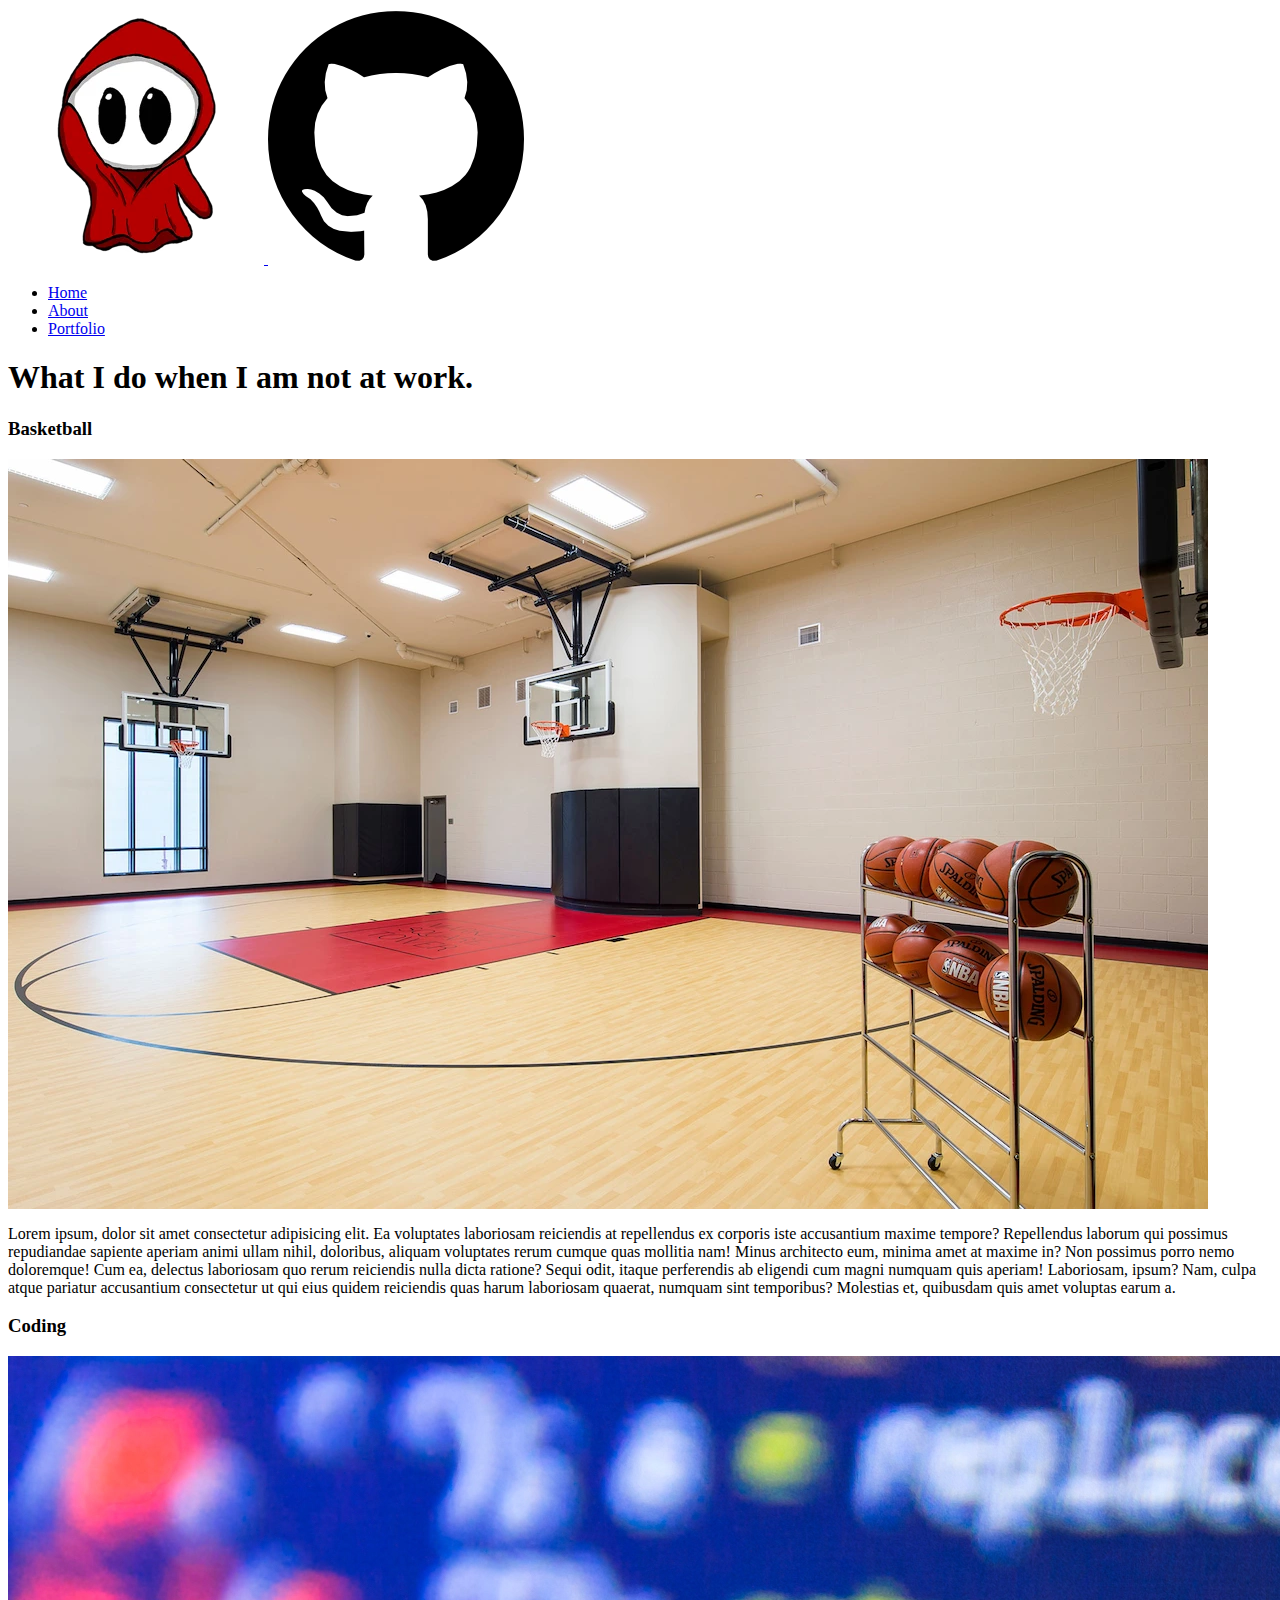
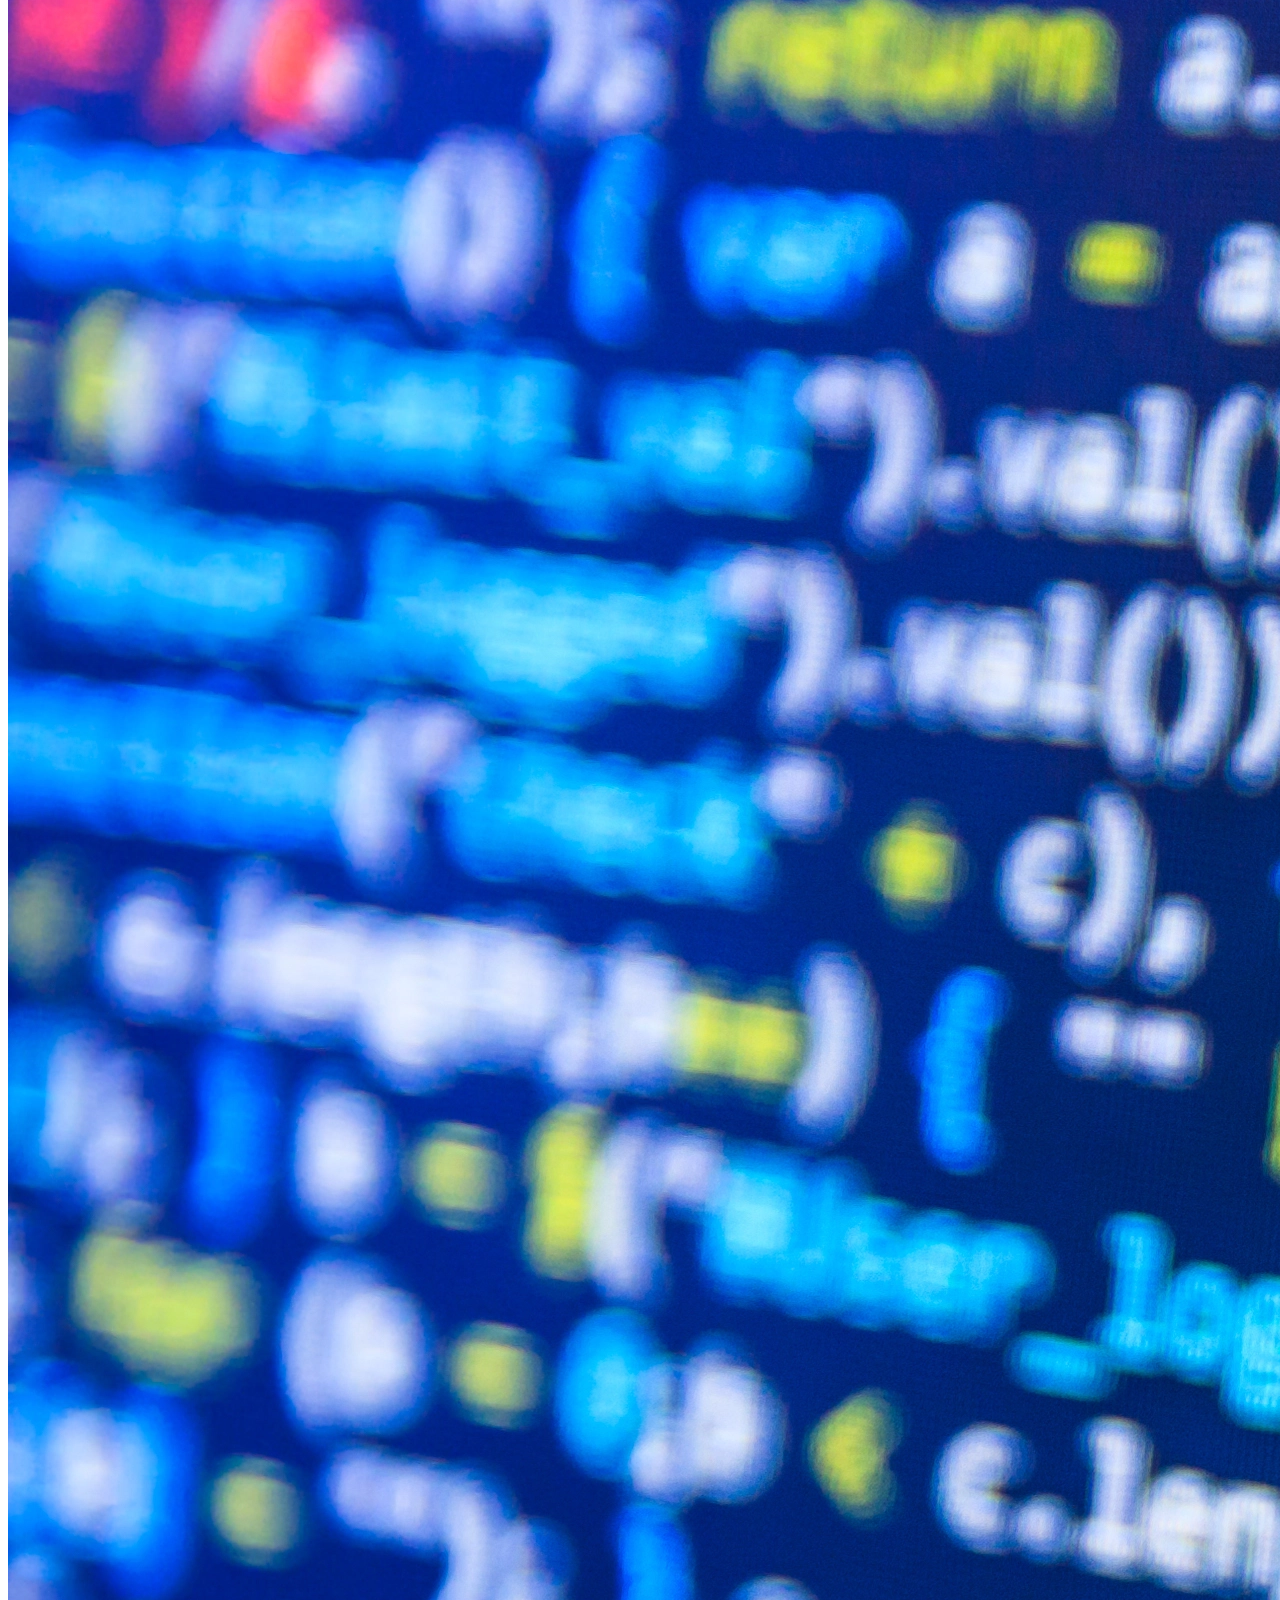
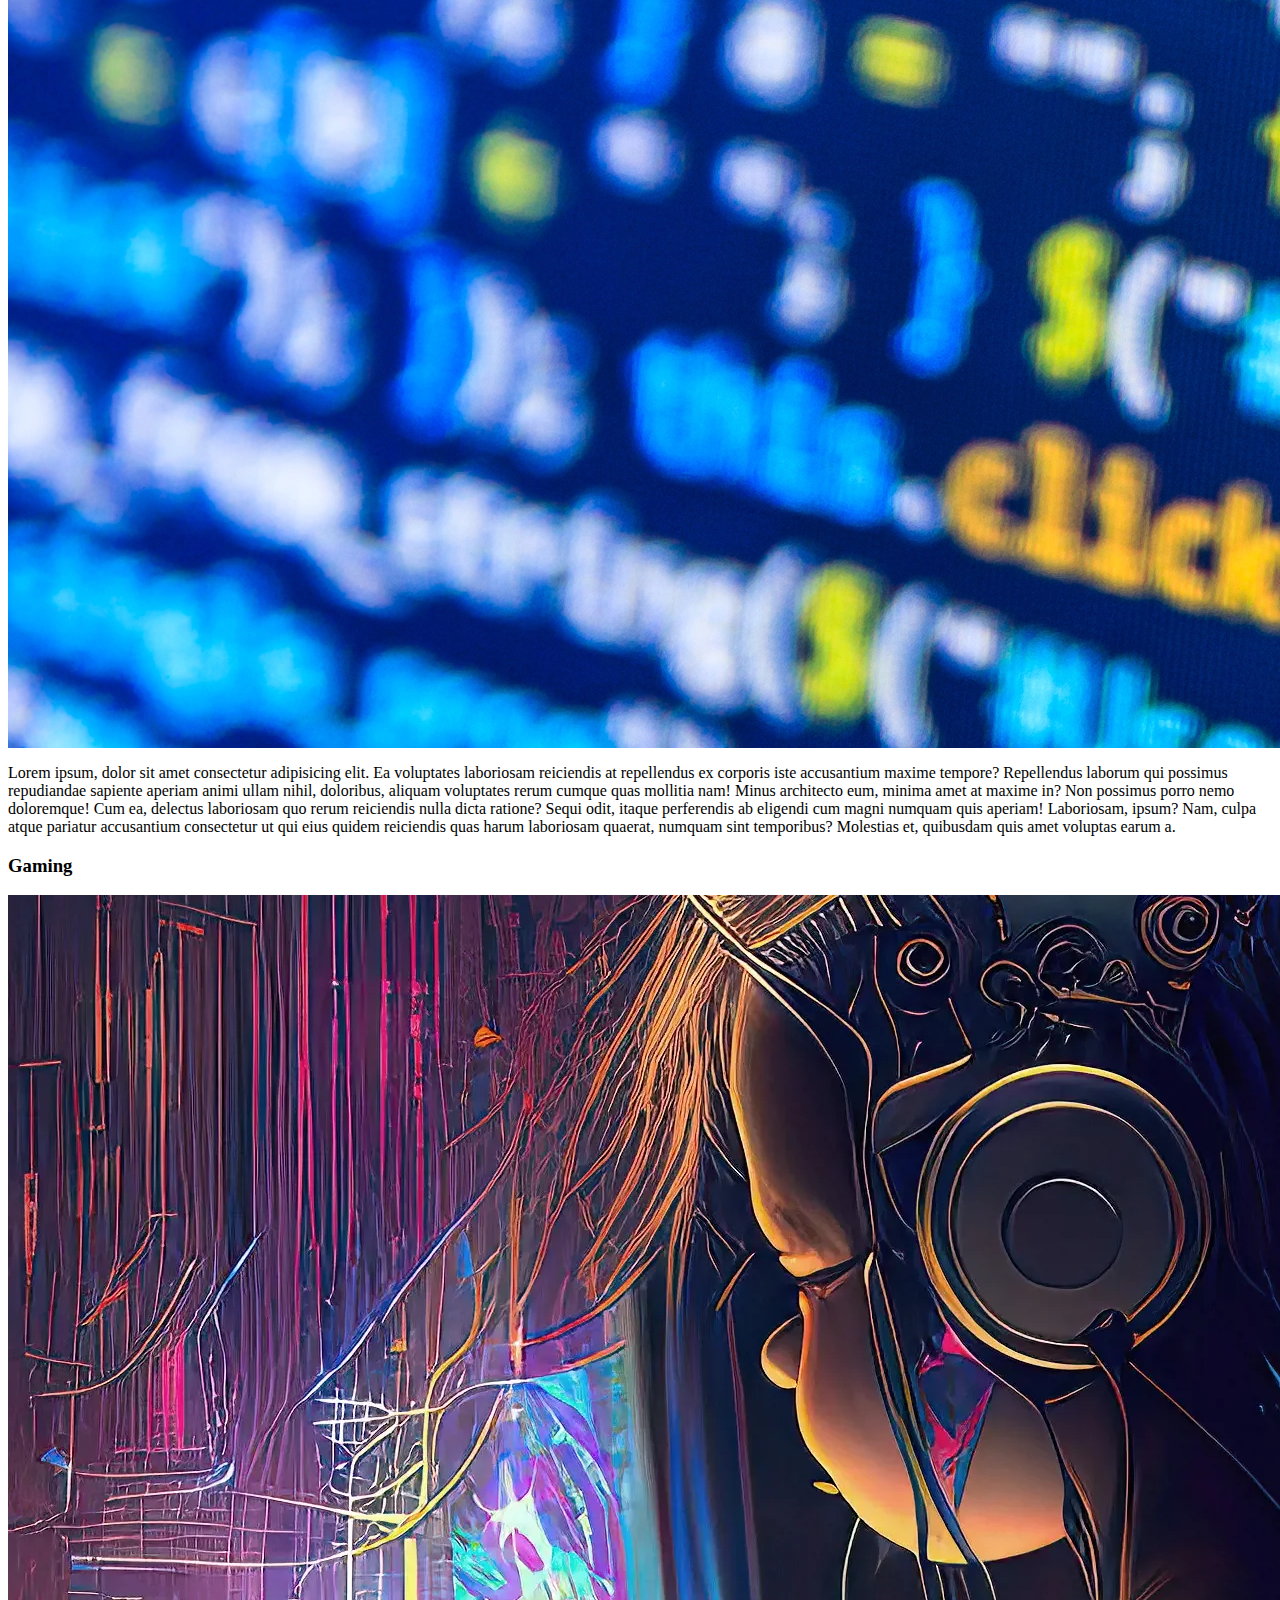
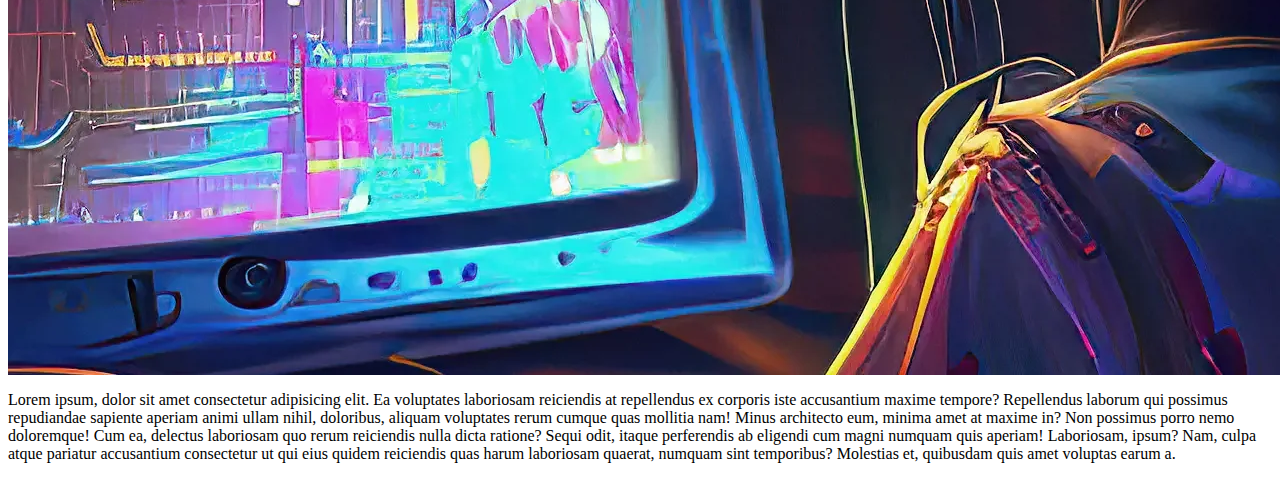
==== about.html @ a4ad2078 "Added html from previous project/Added new read.me file." ====
<html>
  <head>
    <title>Home Page</title>
    <link rel="stylesheet" href="style.css">
  </head>
  <body>
    <header class="logo">
      <a href="index.html">
        <img src="images/nav-logo.webp" alt="nav-logo">
      </a>
      <a class="git-hub-logo" href="https://github.com/goofycode83" target="_blank">
        <img class="git" src="images/git-hub.png" alt="Github">
     </a>
      <nav>
        <ul>
          <li><a href="index.html">Home</a></li>
          <li><a href="about.html">About</a></li>
          <li><a href="portfolio.html">Portfolio</a></li>
        </ul>
      </nav>
    </header>

    <article class="about">
      <h1 class="about-heading">What I do when I am not at work.</h1>
      <section class="about-content">
        <h3>Basketball</h3>
        <img class="text-imgs" src="images/basketball-court.webp" alt="basketball">
        <p>Lorem ipsum, dolor sit amet consectetur adipisicing elit. Ea voluptates laboriosam reiciendis at repellendus ex corporis iste accusantium maxime tempore? Repellendus laborum qui possimus repudiandae sapiente aperiam animi ullam nihil, doloribus, aliquam voluptates rerum cumque quas mollitia nam! Minus architecto eum, minima amet at maxime in? Non possimus porro nemo doloremque! Cum ea, delectus laboriosam quo rerum reiciendis nulla dicta ratione? Sequi odit, itaque perferendis ab eligendi cum magni numquam quis aperiam! Laboriosam, ipsum? Nam, culpa atque pariatur accusantium consectetur ut qui eius quidem reiciendis quas harum laboriosam quaerat, numquam sint temporibus? Molestias et, quibusdam quis amet voluptas earum a.</p>
      </section>
      
      
      <section class="about-content">
        <h3>Coding</h3>
        <img class="text-imgs" src="images/coding.webp" alt="coding">
        <p>Lorem ipsum, dolor sit amet consectetur adipisicing elit. Ea voluptates laboriosam reiciendis at repellendus ex corporis iste accusantium maxime tempore? Repellendus laborum qui possimus repudiandae sapiente aperiam animi ullam nihil, doloribus, aliquam voluptates rerum cumque quas mollitia nam! Minus architecto eum, minima amet at maxime in? Non possimus porro nemo doloremque! Cum ea, delectus laboriosam quo rerum reiciendis nulla dicta ratione? Sequi odit, itaque perferendis ab eligendi cum magni numquam quis aperiam! Laboriosam, ipsum? Nam, culpa atque pariatur accusantium consectetur ut qui eius quidem reiciendis quas harum laboriosam quaerat, numquam sint temporibus? Molestias et, quibusdam quis amet voluptas earum a.</p>
      </section>
     
      <section class="about-content">
        <h3>Gaming</h3>
        <img class="text-imgs" src="images/gaming.webp" alt="gaming">
        <p>Lorem ipsum, dolor sit amet consectetur adipisicing elit. Ea voluptates laboriosam reiciendis at repellendus ex corporis iste accusantium maxime tempore? Repellendus laborum qui possimus repudiandae sapiente aperiam animi ullam nihil, doloribus, aliquam voluptates rerum cumque quas mollitia nam! Minus architecto eum, minima amet at maxime in? Non possimus porro nemo doloremque! Cum ea, delectus laboriosam quo rerum reiciendis nulla dicta ratione? Sequi odit, itaque perferendis ab eligendi cum magni numquam quis aperiam! Laboriosam, ipsum? Nam, culpa atque pariatur accusantium consectetur ut qui eius quidem reiciendis quas harum laboriosam quaerat, numquam sint temporibus? Molestias et, quibusdam quis amet voluptas earum a.</p>
      </section>
    </article>
  </body>
</html>
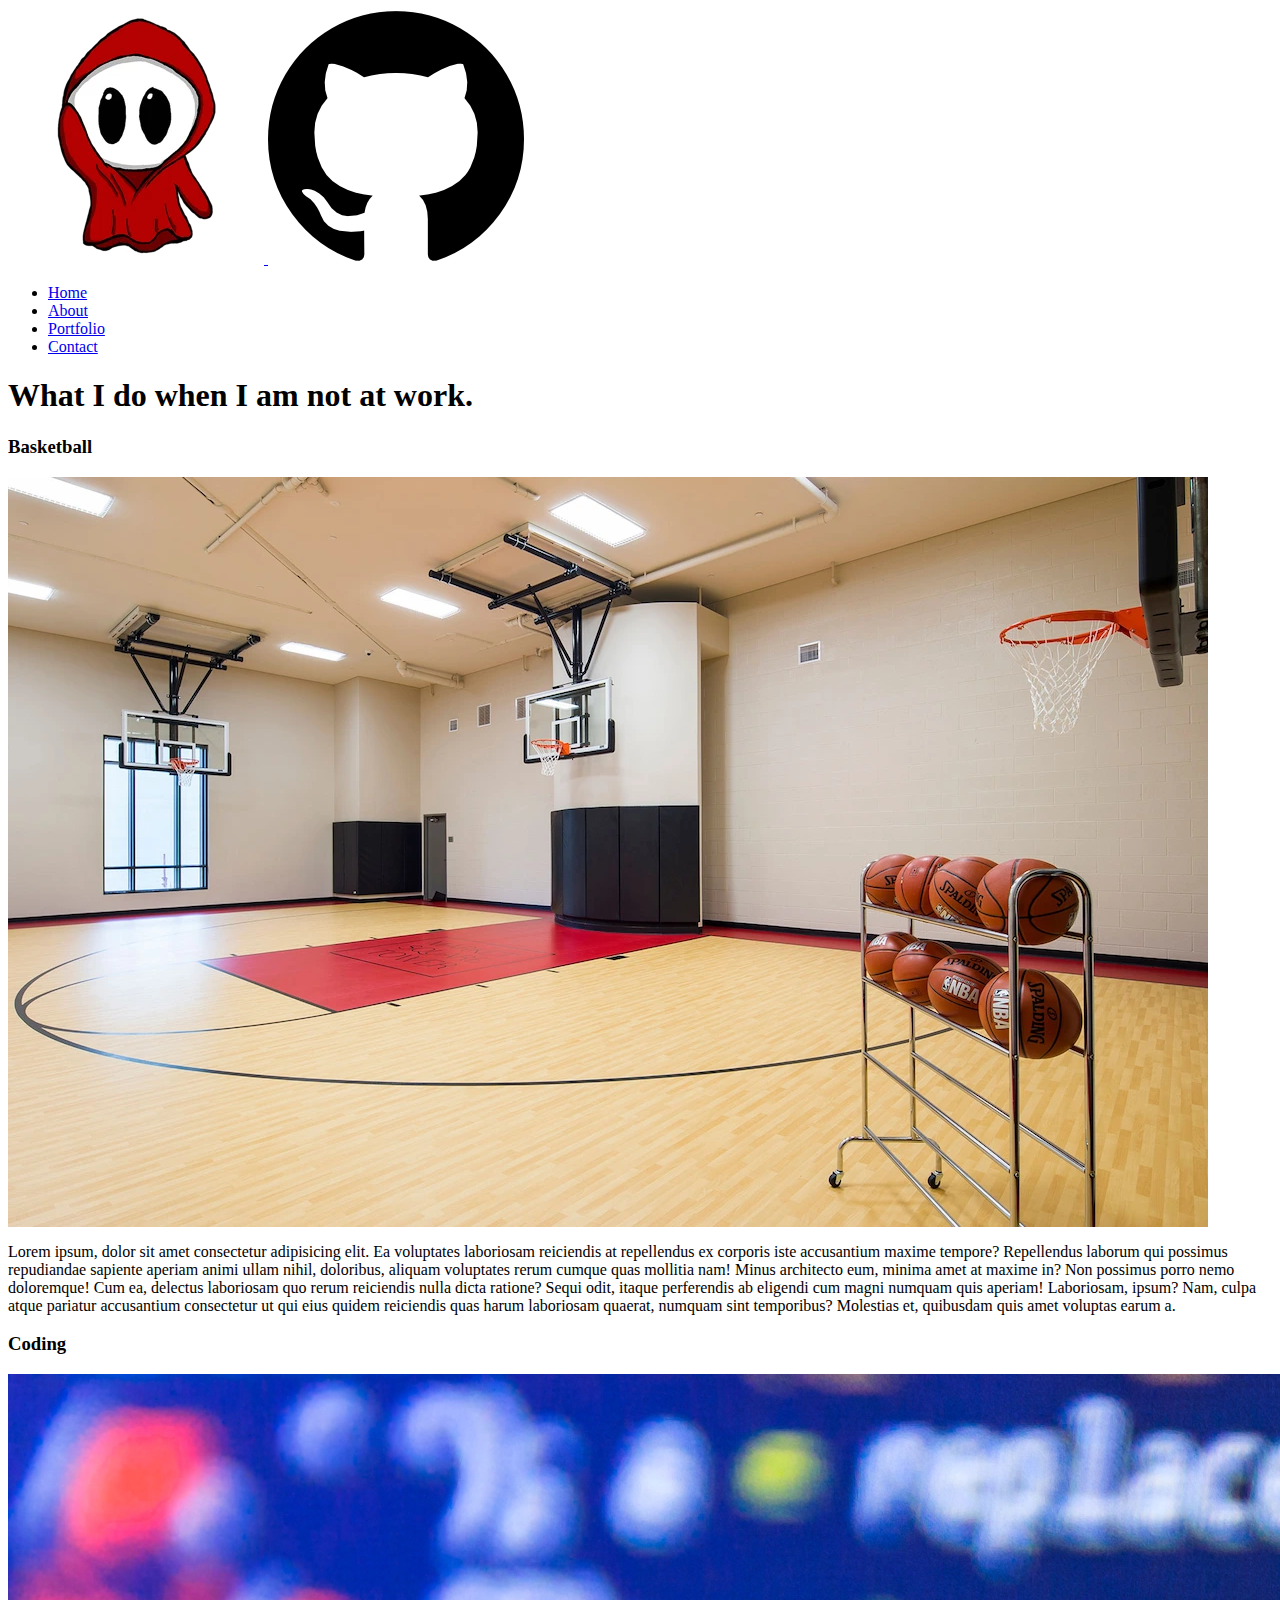
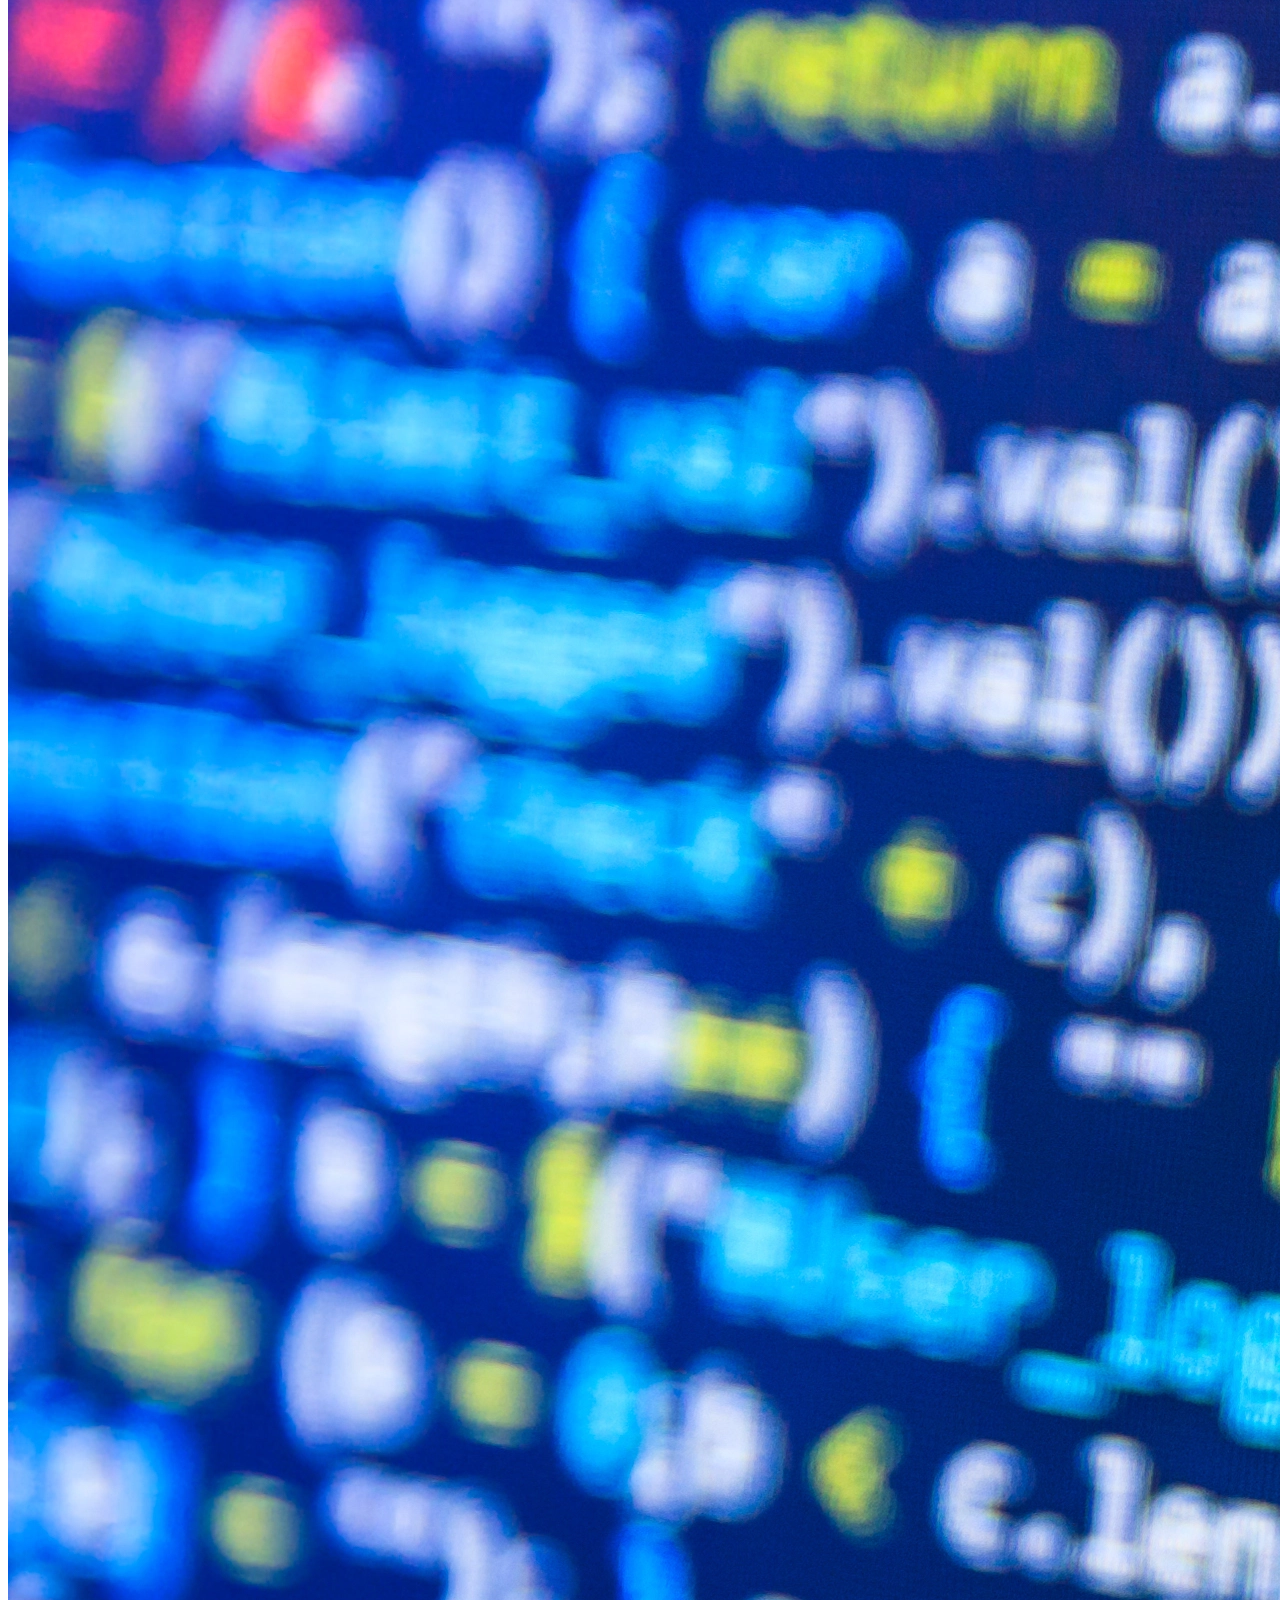
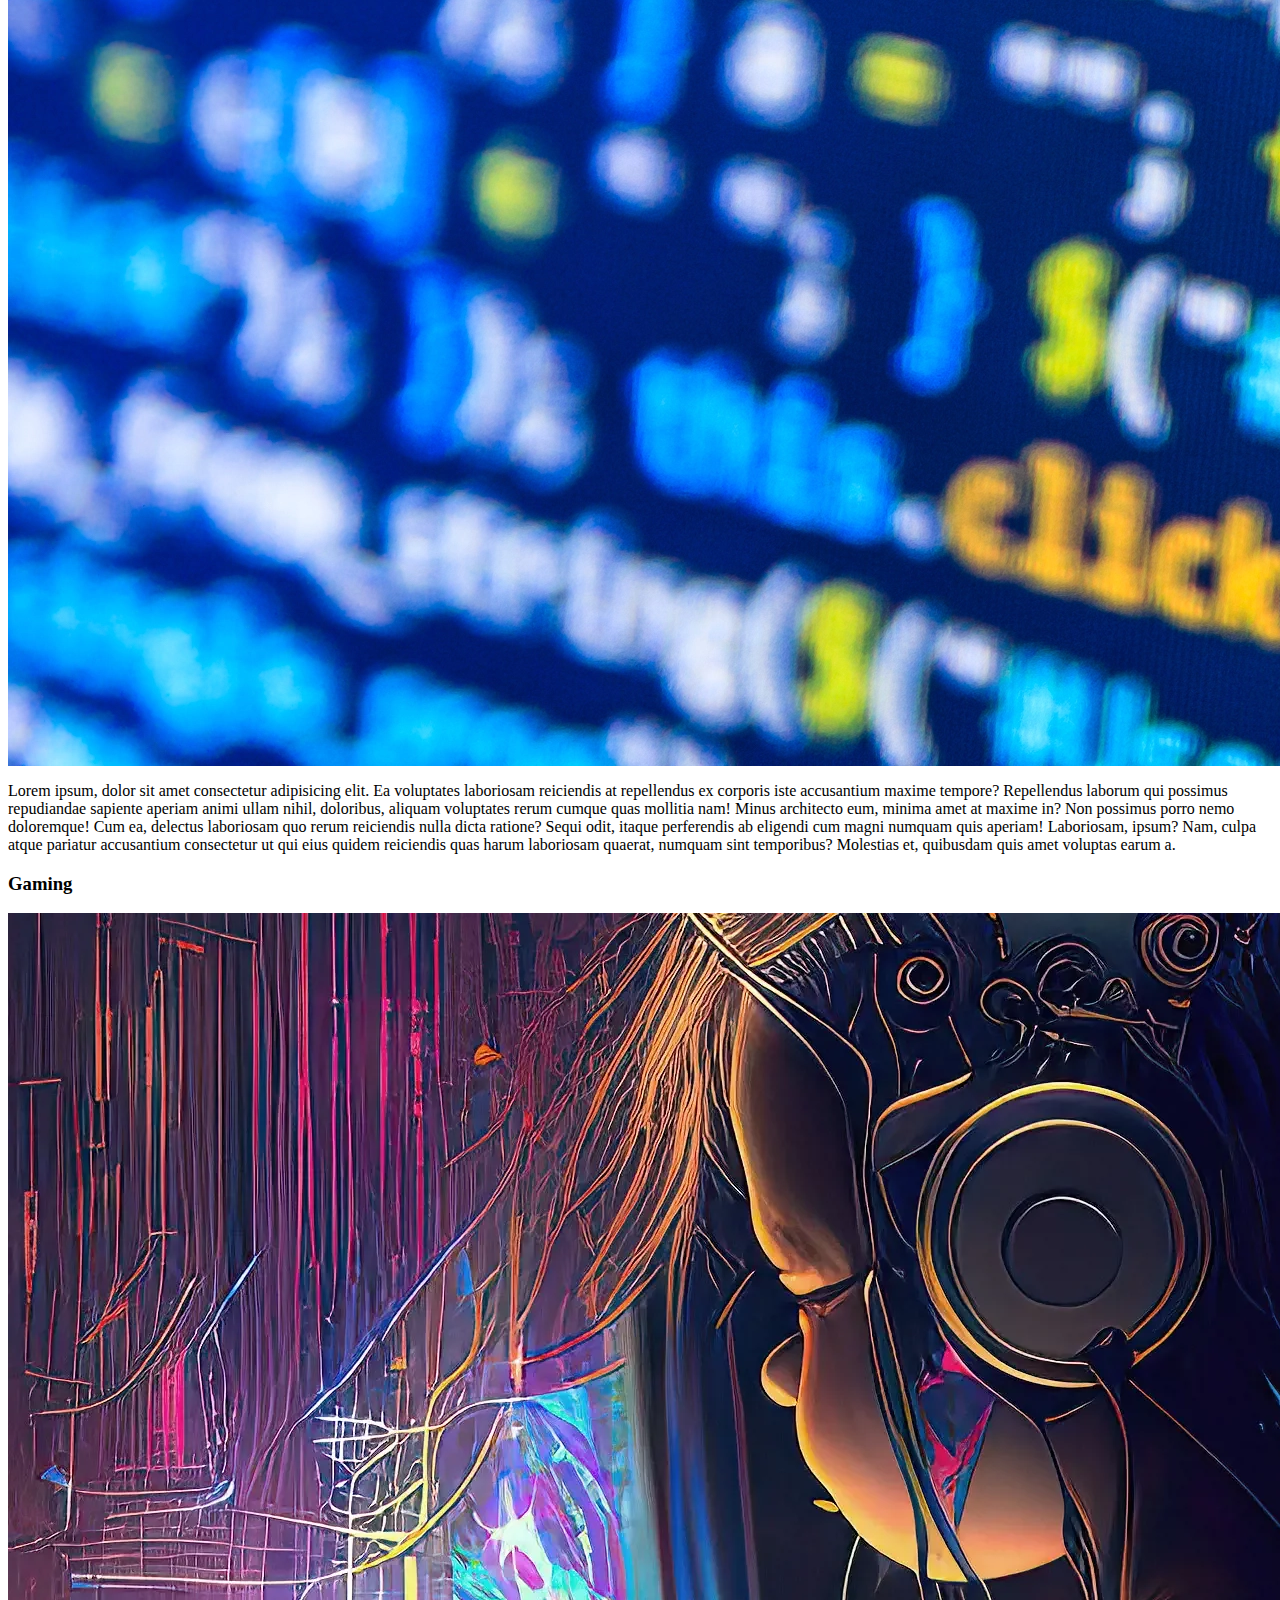
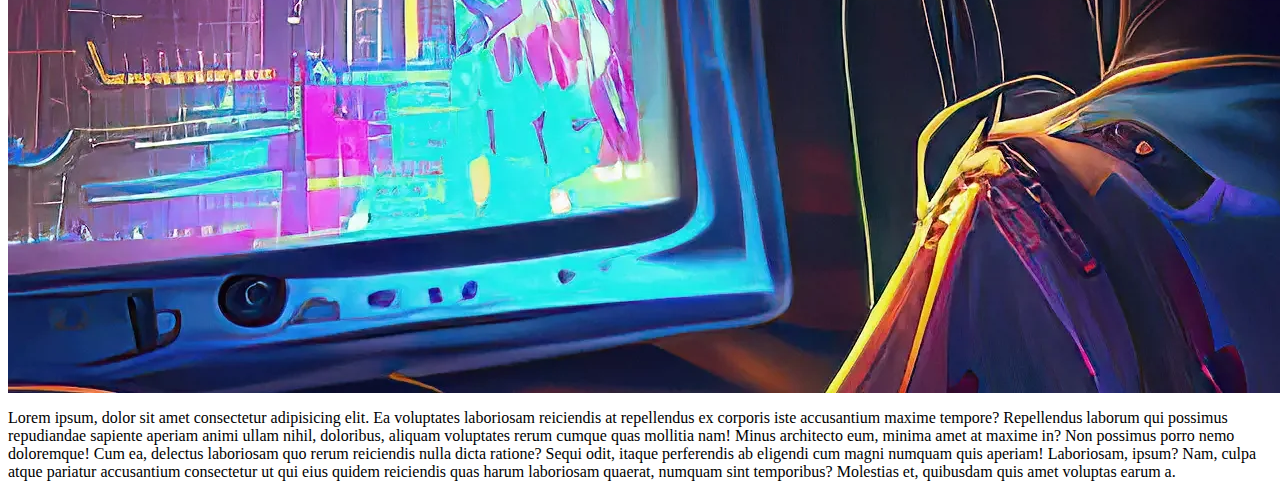
==== commit 1a0bb0cd: "Contact.html added and linked" ====
--- a/about.html
+++ b/about.html
@@ -16,6 +16,7 @@
           <li><a href="index.html">Home</a></li>
           <li><a href="about.html">About</a></li>
           <li><a href="portfolio.html">Portfolio</a></li>
+          <li><a href="contact.html">Contact</a></li>
         </ul>
       </nav>
     </header>
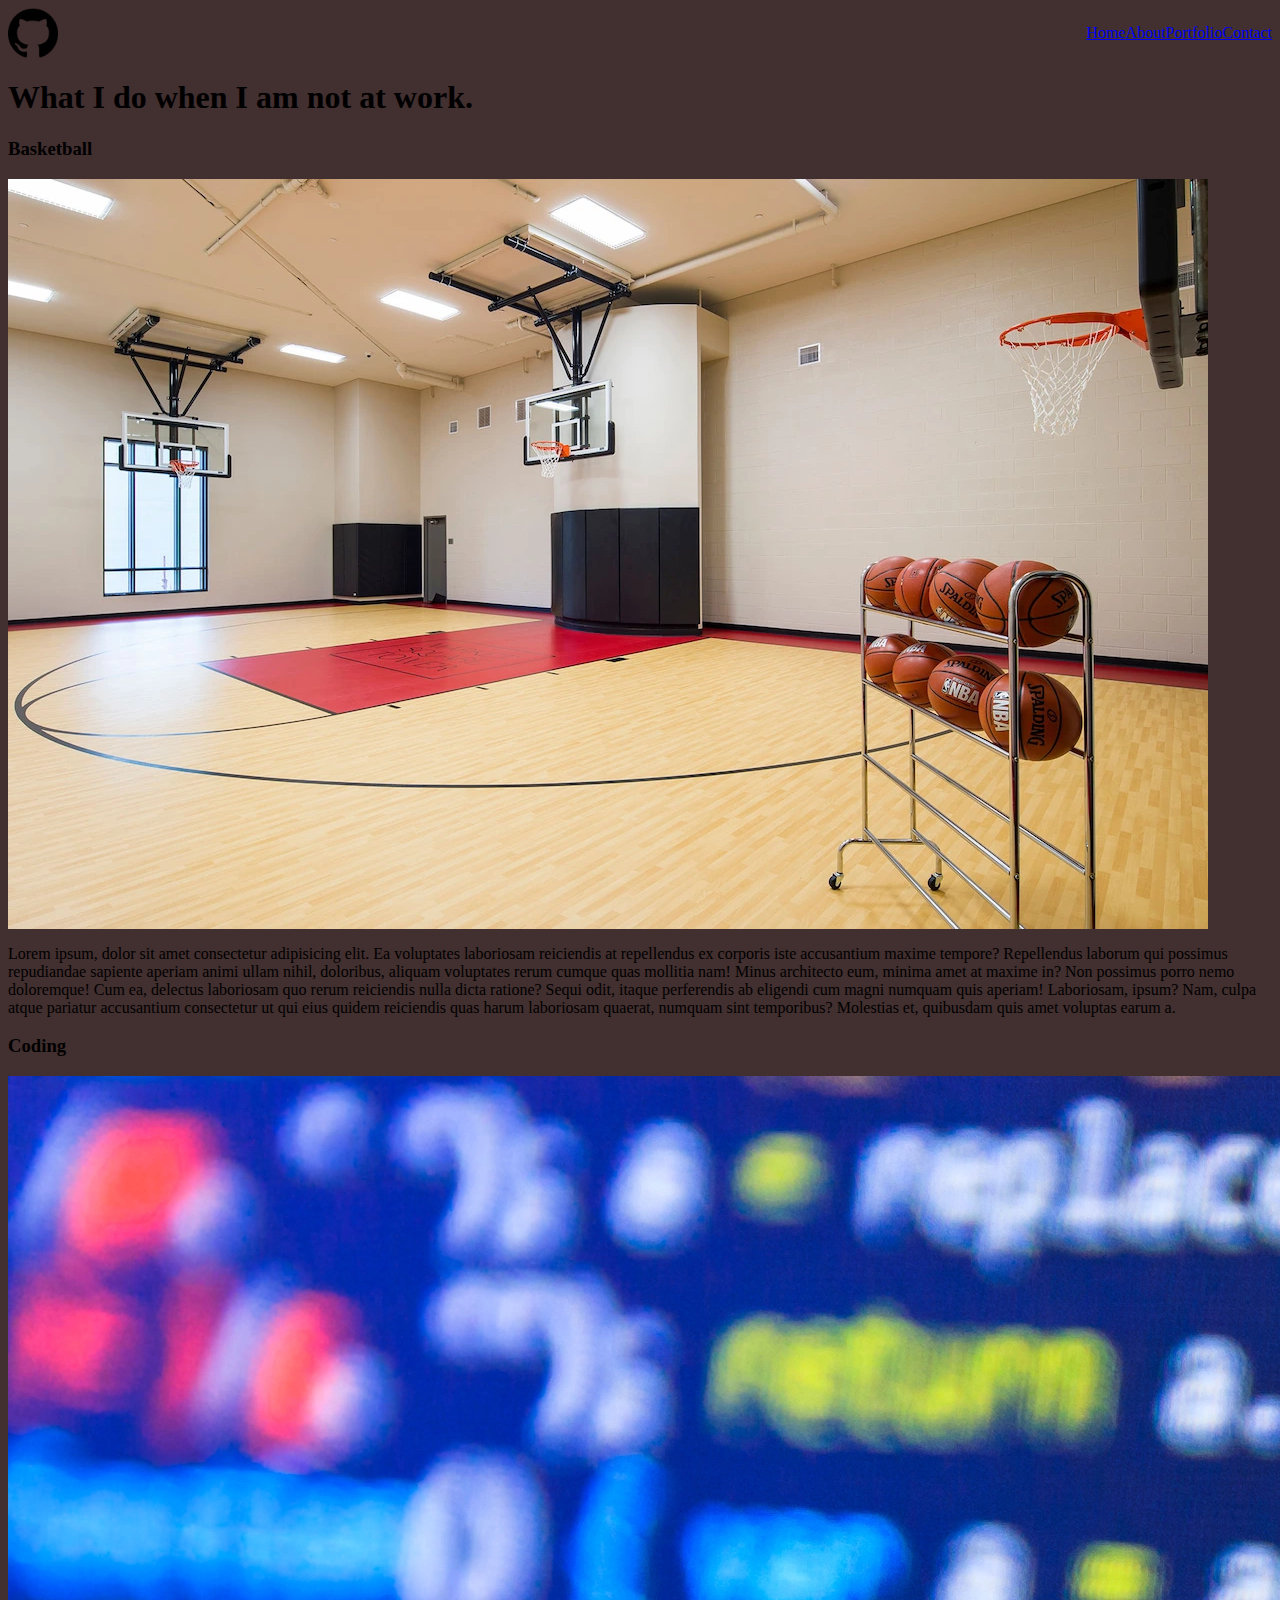
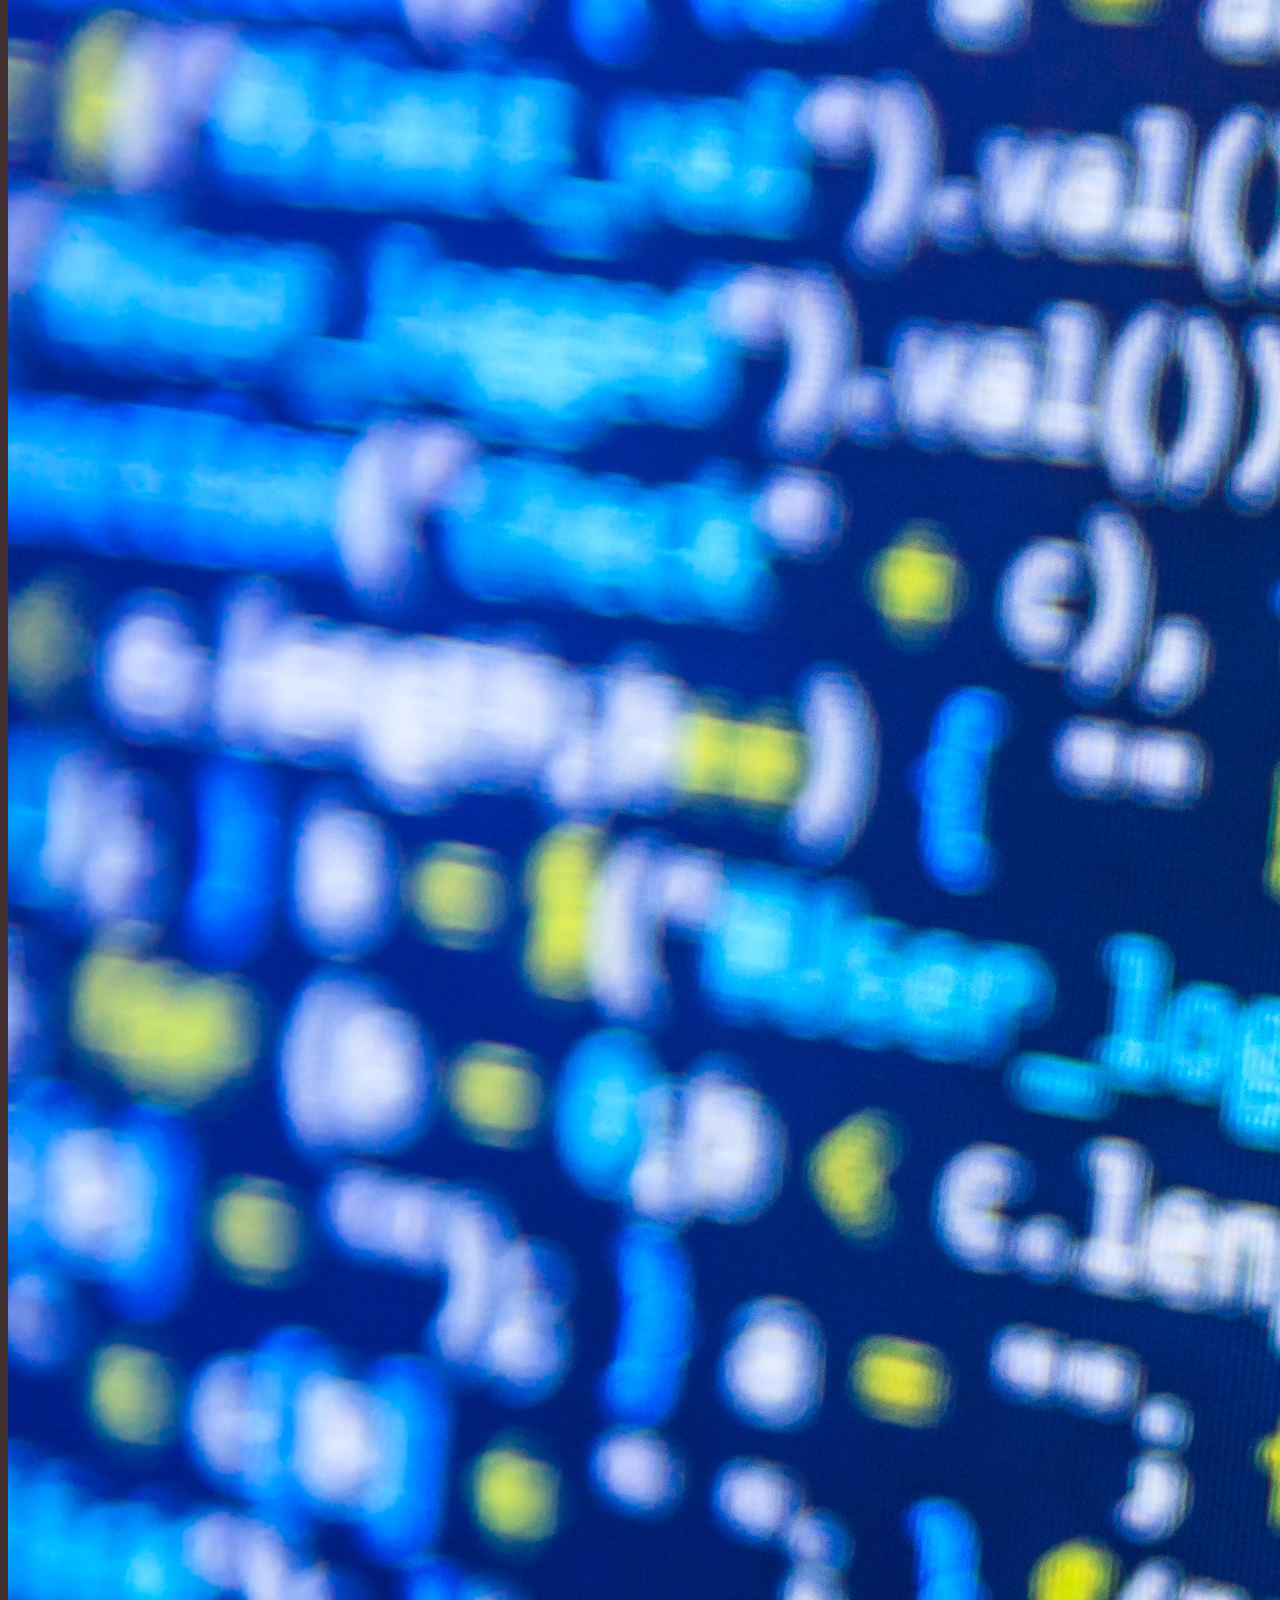
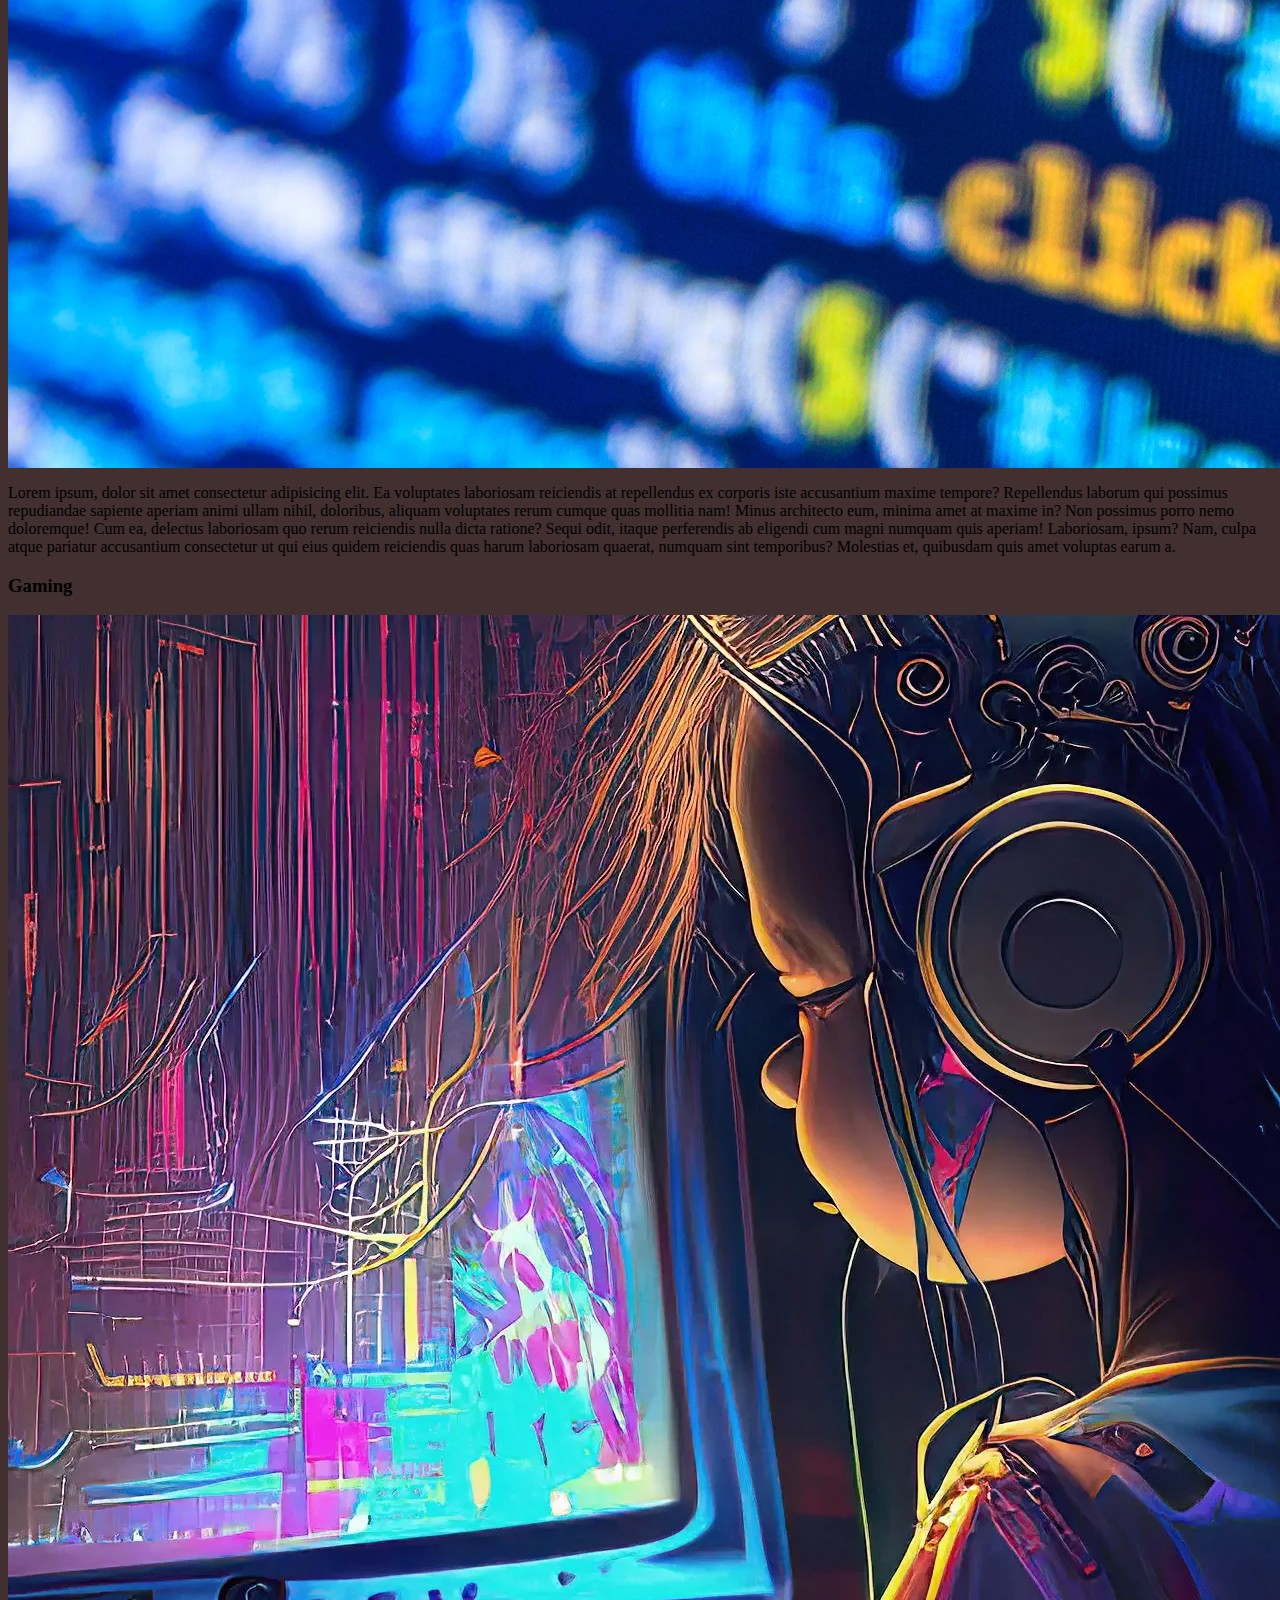
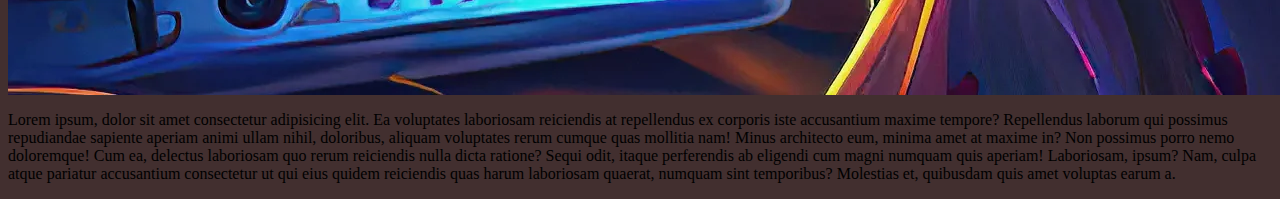
==== commit 7e46c83c: "nav bar applied to each page" ====
--- a/about.html
+++ b/about.html
@@ -4,22 +4,15 @@
     <link rel="stylesheet" href="style.css">
   </head>
   <body>
-    <header class="logo">
-      <a href="index.html">
-        <img src="images/nav-logo.webp" alt="nav-logo">
-      </a>
-      <a class="git-hub-logo" href="https://github.com/goofycode83" target="_blank">
-        <img class="git" src="images/git-hub.png" alt="Github">
-     </a>
-      <nav>
-        <ul>
-          <li><a href="index.html">Home</a></li>
-          <li><a href="about.html">About</a></li>
-          <li><a href="portfolio.html">Portfolio</a></li>
-          <li><a href="contact.html">Contact</a></li>
-        </ul>
-      </nav>
-    </header>
+    <nav class="navbar">
+      <a href="https://github.com/goofycode83" class="logo" target="_blank"><img class="git" src="images/git-hub.png" alt="Github"></a>
+    <ul class="nav-links">
+      <li class="nav-items"><a href="index.html">Home</a></li>
+      <li class="nav-items"><a href="about.html">About</a></li>
+      <li class="nav-items"><a href="portfolio.html">Portfolio</a></li>
+      <li class="nav-items"><a href="contact.html">Contact</a></li>
+    </ul>
+  </nav>
 
     <article class="about">
       <h1 class="about-heading">What I do when I am not at work.</h1>
--- a/style.css
+++ b/style.css
@@ -0,0 +1,25 @@
+* {
+    background-color: rgb(66, 47, 47);
+}
+
+/* Nav Bar */
+.navbar {
+    display: flex;
+    justify-content: space-between;
+    align-items: center;
+}
+
+.nav-links {
+    display: flex;
+    list-style-type: none;
+    font-weight: 500;
+    color: white;
+}
+
+.nav-item a {
+    color: white;
+}
+
+.navbar .logo .git {
+    height: 50px;
+}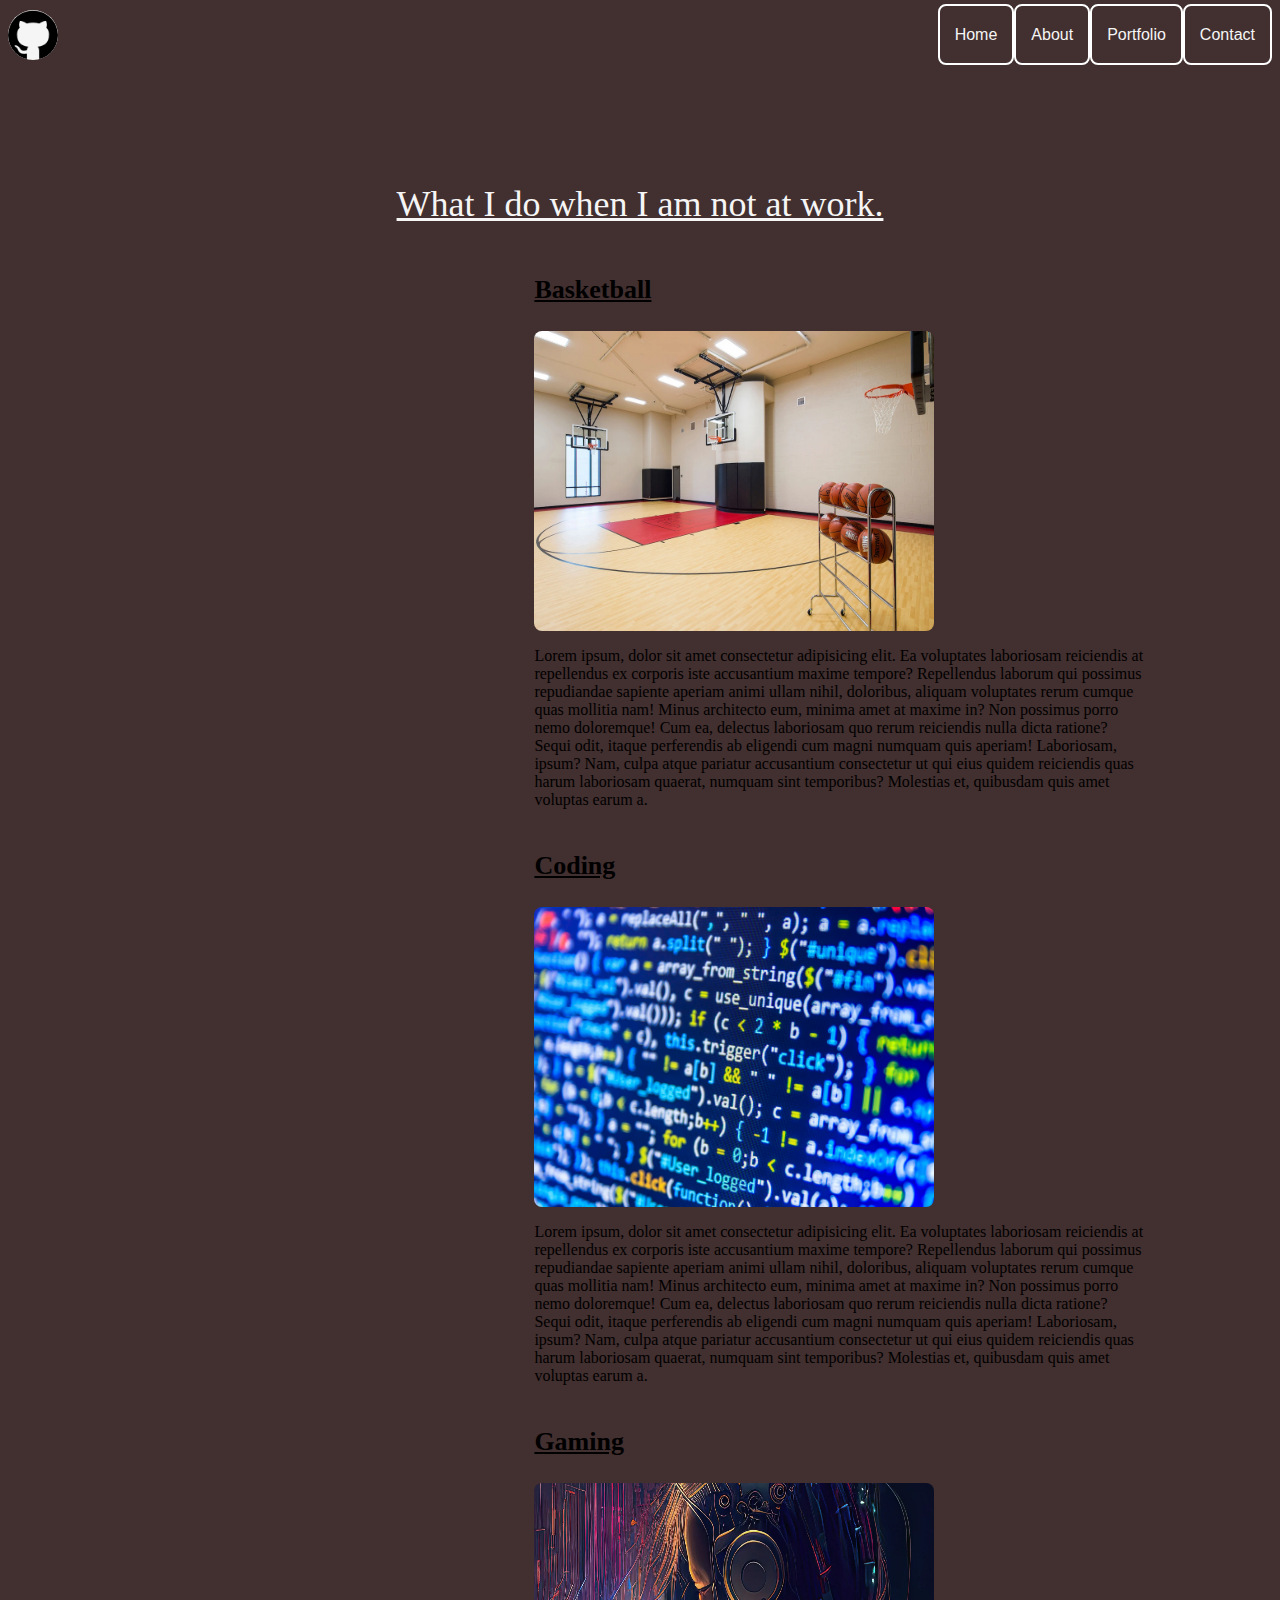
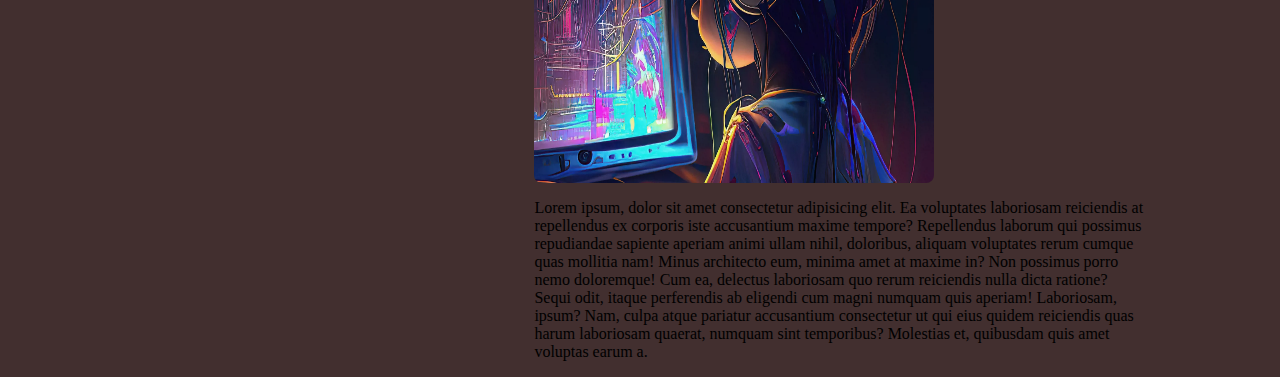
==== commit bb7343b4: "added submit form and styling" ====
--- a/about.html
+++ b/about.html
@@ -14,22 +14,22 @@
     </ul>
   </nav>
 
-    <article class="about">
-      <h1 class="about-heading">What I do when I am not at work.</h1>
-      <section class="about-content">
+    <article class="styling">
+      <h1 class="styling-heading">What I do when I am not at work.</h1>
+      <section class="styling-content">
         <h3>Basketball</h3>
         <img class="text-imgs" src="images/basketball-court.webp" alt="basketball">
         <p>Lorem ipsum, dolor sit amet consectetur adipisicing elit. Ea voluptates laboriosam reiciendis at repellendus ex corporis iste accusantium maxime tempore? Repellendus laborum qui possimus repudiandae sapiente aperiam animi ullam nihil, doloribus, aliquam voluptates rerum cumque quas mollitia nam! Minus architecto eum, minima amet at maxime in? Non possimus porro nemo doloremque! Cum ea, delectus laboriosam quo rerum reiciendis nulla dicta ratione? Sequi odit, itaque perferendis ab eligendi cum magni numquam quis aperiam! Laboriosam, ipsum? Nam, culpa atque pariatur accusantium consectetur ut qui eius quidem reiciendis quas harum laboriosam quaerat, numquam sint temporibus? Molestias et, quibusdam quis amet voluptas earum a.</p>
       </section>
       
       
-      <section class="about-content">
+      <section class="styling-content">
         <h3>Coding</h3>
         <img class="text-imgs" src="images/coding.webp" alt="coding">
         <p>Lorem ipsum, dolor sit amet consectetur adipisicing elit. Ea voluptates laboriosam reiciendis at repellendus ex corporis iste accusantium maxime tempore? Repellendus laborum qui possimus repudiandae sapiente aperiam animi ullam nihil, doloribus, aliquam voluptates rerum cumque quas mollitia nam! Minus architecto eum, minima amet at maxime in? Non possimus porro nemo doloremque! Cum ea, delectus laboriosam quo rerum reiciendis nulla dicta ratione? Sequi odit, itaque perferendis ab eligendi cum magni numquam quis aperiam! Laboriosam, ipsum? Nam, culpa atque pariatur accusantium consectetur ut qui eius quidem reiciendis quas harum laboriosam quaerat, numquam sint temporibus? Molestias et, quibusdam quis amet voluptas earum a.</p>
       </section>
      
-      <section class="about-content">
+      <section class="styling-content">
         <h3>Gaming</h3>
         <img class="text-imgs" src="images/gaming.webp" alt="gaming">
         <p>Lorem ipsum, dolor sit amet consectetur adipisicing elit. Ea voluptates laboriosam reiciendis at repellendus ex corporis iste accusantium maxime tempore? Repellendus laborum qui possimus repudiandae sapiente aperiam animi ullam nihil, doloribus, aliquam voluptates rerum cumque quas mollitia nam! Minus architecto eum, minima amet at maxime in? Non possimus porro nemo doloremque! Cum ea, delectus laboriosam quo rerum reiciendis nulla dicta ratione? Sequi odit, itaque perferendis ab eligendi cum magni numquam quis aperiam! Laboriosam, ipsum? Nam, culpa atque pariatur accusantium consectetur ut qui eius quidem reiciendis quas harum laboriosam quaerat, numquam sint temporibus? Molestias et, quibusdam quis amet voluptas earum a.</p>
--- a/style.css
+++ b/style.css
@@ -2,11 +2,14 @@
     background-color: rgb(66, 47, 47);
 }
 
-/* Nav Bar */
+/* New nav Bar */
 .navbar {
     display: flex;
     justify-content: space-between;
     align-items: center;
+    position: sticky;
+    top: 10;
+    z-index: 100;
 }
 
 .nav-links {
@@ -16,10 +19,175 @@
     color: white;
 }
 
-.nav-item a {
-    color: white;
+.nav-links a {
+    width: 100px;
+    border: 2px solid white;
+    padding: 20px 15px;
+    text-decoration: none;
+    font-family: Arial;
+    font-weight: 500;
+    color: whitesmoke !important;
+    text-align: center;
+    border-radius: 8px;
+    
 }
 
 .navbar .logo .git {
     height: 50px;
-}+    background-color: whitesmoke;
+    border-radius: 55%;
+   
+}
+
+.nav-items a:hover { 
+    background: rgb(126, 0, 0);
+    transition: 0.5s;
+    text-transform: uppercase;
+
+}
+.navbar .logo .git:hover {
+    background: rgb(9, 105, 0);
+    transition: 0.5s;
+    text-transform: uppercase;
+  }
+
+/* new nav bar  */
+
+/* index */
+article .home-content {
+    color: white;
+  }
+  .home {
+    height: 100vh;
+    display: flex;
+    align-items: center;
+    padding: 0 10%;
+  }
+  .home-content {
+    max-width: 600px;
+  }
+  .home-content h1 {
+    font-size: 56px;
+    font-weight: 700;
+    line-height: 1.2;
+  }
+  .home-content h3 {
+    font-size: 36px;
+    font-weight: 700;
+    color: rgb(52, 90, 90);
+  }
+  .home-content p {
+    font-size: 18px;
+    margin: 20px 0 40px;
+  }
+  .profile-pic img {
+    height: 800px;
+    width: 600px;
+    margin-top: 100px;
+    margin-left: 200px;
+    border-radius: 8px;
+  } 
+  /* index.html */
+
+  /* styling for both about and portfolio page */
+  .styling-heading {
+    color: whitesmoke;
+    font-weight: 400;
+    font-size: 36px;
+    text-align: center;
+    margin-top: 125px;
+    text-decoration: underline;
+  }
+  .styling {
+    height: 100vh;
+    display: flex;
+    flex-direction: column;
+    padding: 0 10%;
+  }
+  .styling-content {
+    max-width: 800px;
+    margin-left: 400px;
+  }
+  .styling-content h3 {
+    font-size: 26px;
+    text-decoration: underline;
+  }
+  .text-imgs {
+    height: 300px;
+    width: 400px;
+    border-radius: 8px;
+  }
+  .flex {
+    margin-top: 80px;
+    margin-right: 20px;
+    margin-left: 10px;
+  }
+  /* styling ends */
+
+  /* contact page */
+form {
+    box-sizing: border-box;
+    font-family: Arial, sans-serif;
+    text-decoration: underline;
+    font-weight: 600;
+    border-radius: 8px;
+}
+
+.text, select, textarea {
+    width: 100%;
+    padding: 12px;
+    border: 1px solid #ccc;
+    border-radius: 4px;
+    box-sizing: border-box;
+    margin-top: 6px;
+    margin-bottom: 1em;
+    resize: vertical;
+    background-color: white;
+  }
+  
+.email, select, textarea {
+    width: 100%;
+    padding: 12px;
+    border: 1px solid;
+    border-radius: 4px;
+    box-sizing: border-box;
+    margin-top: 6px;
+    margin-bottom: 1em;
+    resize: vertical;
+    background-color: white;
+  }
+  
+  
+  input[type=submit] {
+    background-color: gray;
+    color: white;
+    padding: 12px 20px;
+    border: none;
+    border-radius: 4px;
+  }
+  
+  input[type=submit]:hover {
+    background-color: black;
+  }
+  
+  .container {
+    border-radius: 5px;
+    padding: 2px;
+  }
+
+  /*Form Submission Page */
+#form-page {
+    background-color:rgb(66, 47, 47); ;
+} 
+.header-cointainer {
+    display: flex;
+    justify-content: center;
+    align-items: center;
+    flex-wrap: wrap;
+    height: 800px;
+    
+}
+.header-cointainer > h1 {
+    font-size: 56px;
+}
+/* end */ 